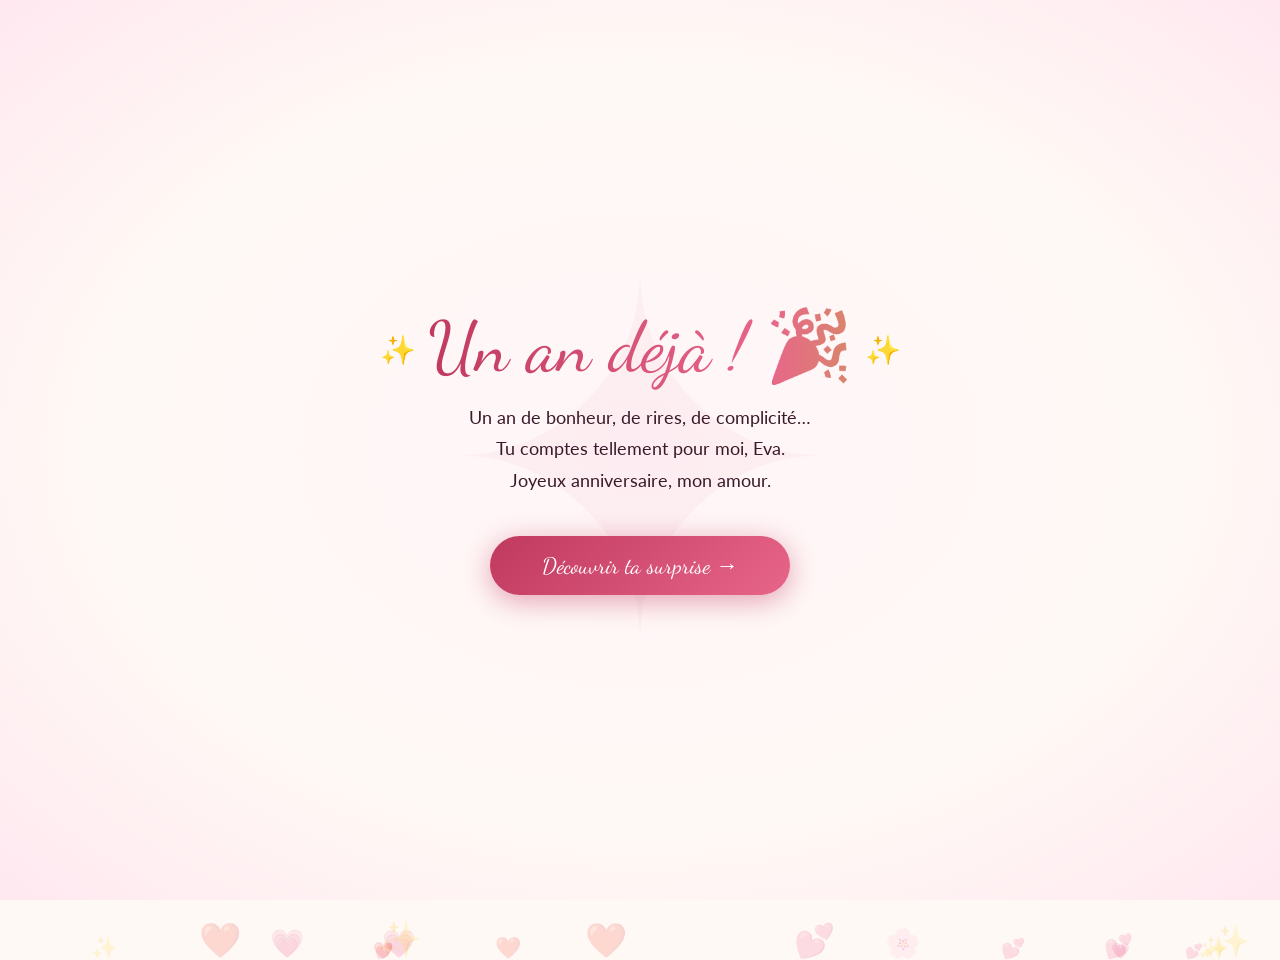
==== 1-an/2026/index.html @ 8055f94b "Accueil" ====
<!DOCTYPE html>
<html lang="fr">
<head>
  <meta charset="UTF-8" />
  <meta name="viewport" content="width=device-width, initial-scale=1.0" />
  <title>Pour Eva 💕</title>

  <!-- Open Graph -->
  <meta property="og:title" content="Pour Eva 💕">
  <meta property="og:description" content="Un compte à rebours spécialement créé pour toi, pour notre premier anniversaire ensemble.">
  <meta property="og:url" content="https://evavanhh.fr/1-an/2026/">
  <meta property="og:type" content="website">
  <meta property="og:locale" content="fr_FR">
  <meta property="og:image" content="https://evavanhh.fr/1-an/2026/images/banner.png">
  <meta property="og:image:type" content="image/png">
  <meta property="og:image:width" content="1730">
  <meta property="og:image:height" content="909">
  <meta property="og:image:alt" content="Pour Eva - Notre premier anniversaire">

  <!-- Twitter Card -->
  <meta name="twitter:card" content="summary_large_image">
  <meta name="twitter:title" content="Pour Eva 💕">
  <meta name="twitter:description" content="Un compte à rebours spécialement créé pour toi, pour notre premier anniversaire ensemble.">
  <meta name="twitter:image" content="https://evavanhh.fr/1-an/2026/images/banner.png">
  <meta name="twitter:image:alt" content="Pour Eva - Notre premier anniversaire">

  <!-- Données structurées -->
  <script type="application/ld+json">
  {
    "@context": "https://schema.org",
    "@type": "WebPage",
    "name": "Pour Eva",
    "description": "Un compte à rebours spécialement créé pour notre premier anniversaire ensemble. Que se passera t-il quand il tombera à zéro ?",
    "url": "https://evavanhh.fr",
    "author": {
      "@type": "Person",
      "name": "Redouane Saraoui"
    }
  }
  </script>

  <link rel="icon" type="image/svg+xml" href="../../favicon_eva.svg" />
  <link rel="preconnect" href="https://fonts.googleapis.com" />
  <link href="https://fonts.googleapis.com/css2?family=Dancing+Script:wght@400;700&family=Lato:wght@300;400&display=swap" rel="stylesheet" />
  <link rel="stylesheet" href="css/index.css" />
</head>
<body>

<div class="hearts-bg" id="heartsBg"></div>

<div class="card" id="mainCard">
  <p class="title-small">Pour toi,</p>
  <h1 class="title-big">Eva</h1>

  <div class="countdown" id="countdown">
    <div class="unit"><span class="unit-num" id="cd-days">000</span><span class="unit-label">Jours</span></div>
    <div class="unit"><span class="unit-num" id="cd-hours">00</span><span class="unit-label">Heures</span></div>
    <div class="unit"><span class="unit-num" id="cd-mins">00</span><span class="unit-label">Minutes</span></div>
    <div class="unit"><span class="unit-num" id="cd-secs">00</span><span class="unit-label">Secondes</span></div>
  </div>

  <p class="sub">avant notre premier anniversaire ensemble&nbsp;✨</p>
</div>

<div id="flash"></div>
<canvas id="fx-canvas"></canvas>

<div id="celebration">
  <div class="cele-ring">
    <p class="cele-title">Un an déjà&nbsp;! 🎉</p>
  </div>
  <p class="cele-sub">
    Un an de bonheur, de rires, de complicité…<br/>
    Tu comptes tellement pour moi, Eva.<br/>
    Joyeux anniversaire, mon amour.
  </p>
  <button class="btn-enter" onclick="window.location.href='lettre.html'">
    Découvrir ta surprise →
  </button>
</div>

<script src="js/index.js"></script>
</body>
</html>
---- 1-an/2026/css/index.css ----
*, *::before, *::after { box-sizing: border-box; margin: 0; padding: 0; }

:root {
  --rose:   #c0395e;
  --rose-l: #f4c2ce;
  --cream:  #fff9f5;
  --gold:   #c9a84c;
  --dark:   #3a1a2a;
}

body {
  min-height: 100vh;
  background: var(--cream);
  display: flex;
  flex-direction: column;
  align-items: center;
  justify-content: center;
  font-family: 'Lato', sans-serif;
  overflow: hidden;
  position: relative;
}

/* ── floating hearts (fond normal) ── */
.hearts-bg {
  position: fixed; inset: 0;
  pointer-events: none;
  z-index: 0;
}
.heart-float {
  position: absolute;
  bottom: -60px;
  font-size: 1.4rem;
  animation: floatUp linear infinite;
  opacity: 0.18;
}
@keyframes floatUp {
  to { transform: translateY(-110vh) rotate(20deg); opacity: 0; }
}

/* ── main card ── */
.card {
  position: relative; z-index: 1;
  background: white;
  border-radius: 24px;
  padding: 48px 56px;
  text-align: center;
  box-shadow: 0 8px 48px rgba(192,57,94,.15);
  max-width: 520px;
  width: 90%;
  transition: transform .4s;
}

.title-small {
  font-family: 'Dancing Script', cursive;
  color: var(--rose);
  font-size: 1.3rem;
  margin-bottom: 6px;
}
.title-big {
  font-family: 'Dancing Script', cursive;
  color: var(--dark);
  font-size: 2.6rem;
  line-height: 1.2;
  margin-bottom: 32px;
}

/* ── countdown ── */
.countdown {
  display: flex;
  gap: 16px;
  justify-content: center;
  margin-bottom: 28px;
}
.unit {
  display: flex;
  flex-direction: column;
  align-items: center;
  background: var(--rose-l);
  border-radius: 14px;
  padding: 16px 18px;
  min-width: 70px;
}
.unit-num {
  font-size: 2.2rem;
  font-weight: 700;
  color: var(--rose);
  line-height: 1;
  font-family: 'Lato', sans-serif;
}
.unit-label {
  font-size: .68rem;
  color: var(--rose);
  text-transform: uppercase;
  letter-spacing: .08em;
  margin-top: 4px;
}

.sub {
  color: #888;
  font-size: .9rem;
  line-height: 1.6;
}

/* ══════════════════════════════════════════
   CELEBRATION OVERLAY
══════════════════════════════════════════ */
#celebration {
  display: none;
  position: fixed; inset: 0; z-index: 100;
  background: radial-gradient(ellipse at center, #fff5f8 0%, #fff9f5 60%, #ffe8f0 100%);
  flex-direction: column;
  align-items: center;
  justify-content: center;
  text-align: center;
  padding: 32px;
  overflow: hidden;
}
#celebration.show { display: flex; }

/* gros cœur déco derrière le texte */
#celebration::before {
  content: '✦';
  position: absolute;
  font-size: 38vw;
  color: rgba(192,57,94,.04);
  pointer-events: none;
  animation: heartBeat 2.5s ease-in-out infinite;
  z-index: 0;
}
@keyframes heartBeat {
  0%,100% { transform: scale(1); }
  50%      { transform: scale(1.06); }
}

/* sparkle ring autour du titre */
.cele-ring {
  position: relative;
  display: inline-block;
  z-index: 1;
  margin-bottom: 8px;
}
.cele-ring::before,
.cele-ring::after {
  content: '✨';
  position: absolute;
  top: 50%; transform: translateY(-50%);
  font-size: 1.8rem;
  animation: sparkleSwing 2s ease-in-out infinite;
}
.cele-ring::before { left: -48px; animation-delay: 0s; }
.cele-ring::after  { right: -48px; animation-delay: .4s; }
@keyframes sparkleSwing {
  0%,100% { transform: translateY(-50%) rotate(-15deg) scale(1); }
  50%      { transform: translateY(-50%) rotate(15deg) scale(1.3); }
}

/* titre principal avec shimmer */
.cele-title {
  font-family: 'Dancing Script', cursive;
  font-size: clamp(2.6rem, 9vw, 4.4rem);
  color: var(--rose);
  margin-bottom: 4px;
  position: relative; z-index: 1;
  animation: titleEntrance .8s cubic-bezier(.34,1.56,.64,1) both;
  background: linear-gradient(90deg, #c0395e 0%, #e8658a 40%, #c9a84c 60%, #c0395e 100%);
  background-size: 200%;
  -webkit-background-clip: text;
  -webkit-text-fill-color: transparent;
  background-clip: text;
  animation: titleEntrance .8s cubic-bezier(.34,1.56,.64,1) both,
             shimmer 3s 1s linear infinite;
}
@keyframes titleEntrance {
  from { opacity: 0; transform: scale(.5) rotate(-6deg); }
  to   { opacity: 1; transform: scale(1)  rotate(0deg); }
}
@keyframes shimmer {
  from { background-position: 200% center; }
  to   { background-position: -200% center; }
}

/* sous-titre */
.cele-sub {
  font-size: 1.1rem;
  color: var(--dark);
  max-width: 440px;
  line-height: 1.8;
  margin-bottom: 40px;
  position: relative; z-index: 1;
  animation: slideUp .7s .5s cubic-bezier(.34,1.56,.64,1) both;
}
@keyframes slideUp {
  from { opacity: 0; transform: translateY(30px); }
  to   { opacity: 1; transform: translateY(0); }
}

/* bouton avec pulsation */
.btn-enter {
  background: linear-gradient(135deg, var(--rose), #e8658a);
  color: white;
  border: none;
  border-radius: 50px;
  padding: 16px 52px;
  font-family: 'Dancing Script', cursive;
  font-size: 1.4rem;
  cursor: pointer;
  box-shadow: 0 6px 28px rgba(192,57,94,.45);
  position: relative; z-index: 1;
  animation: slideUp .7s .9s cubic-bezier(.34,1.56,.64,1) both,
             btnPulse 2s 1.6s ease-in-out infinite;
  transition: transform .2s, box-shadow .2s;
}
.btn-enter:hover {
  transform: scale(1.07);
  box-shadow: 0 8px 36px rgba(192,57,94,.6);
}
@keyframes btnPulse {
  0%,100% { box-shadow: 0 6px 28px rgba(192,57,94,.45); }
  50%      { box-shadow: 0 8px 40px rgba(192,57,94,.75), 0 0 0 8px rgba(192,57,94,.1); }
}

/* cœurs flottants pendant la célébration */
.cele-heart {
  position: absolute;
  bottom: -10%;
  pointer-events: none;
  z-index: 2;
  animation: floatCele linear forwards;
  opacity: 0;
}
@keyframes floatCele {
  0%   { opacity: 0;   transform: translateY(0)    scale(.6) rotate(-10deg); }
  10%  { opacity: 1; }
  80%  { opacity: .9; }
  100% { opacity: 0;   transform: translateY(-110vh) scale(1.2) rotate(20deg); }
}

/* ── canvas unique pour tous les effets ── */
#fx-canvas {
  position: fixed; inset: 0; z-index: 98;
  pointer-events: none;
}

/* ── flash blanc initial ── */
#flash {
  position: fixed; inset: 0; z-index: 200;
  background: white;
  opacity: 0;
  pointer-events: none;
}

/* ── shake ── */
@keyframes shake {
  0%        { transform: translate(0,0) rotate(0); }
  10%       { transform: translate(-8px, -6px) rotate(-.5deg); }
  20%       { transform: translate(8px,  6px) rotate(.5deg); }
  30%       { transform: translate(-10px, 4px) rotate(-.4deg); }
  40%       { transform: translate(10px, -4px) rotate(.4deg); }
  50%       { transform: translate(-6px,  8px) rotate(-.3deg); }
  60%       { transform: translate(6px,  -8px) rotate(.3deg); }
  70%       { transform: translate(-4px,  4px) rotate(-.2deg); }
  80%       { transform: translate(4px,  -4px) rotate(.2deg); }
  90%       { transform: translate(-2px,  2px) rotate(0); }
  100%      { transform: translate(0,0) rotate(0); }
}
body.shake { animation: shake .6s cubic-bezier(.36,.07,.19,.97) both; }
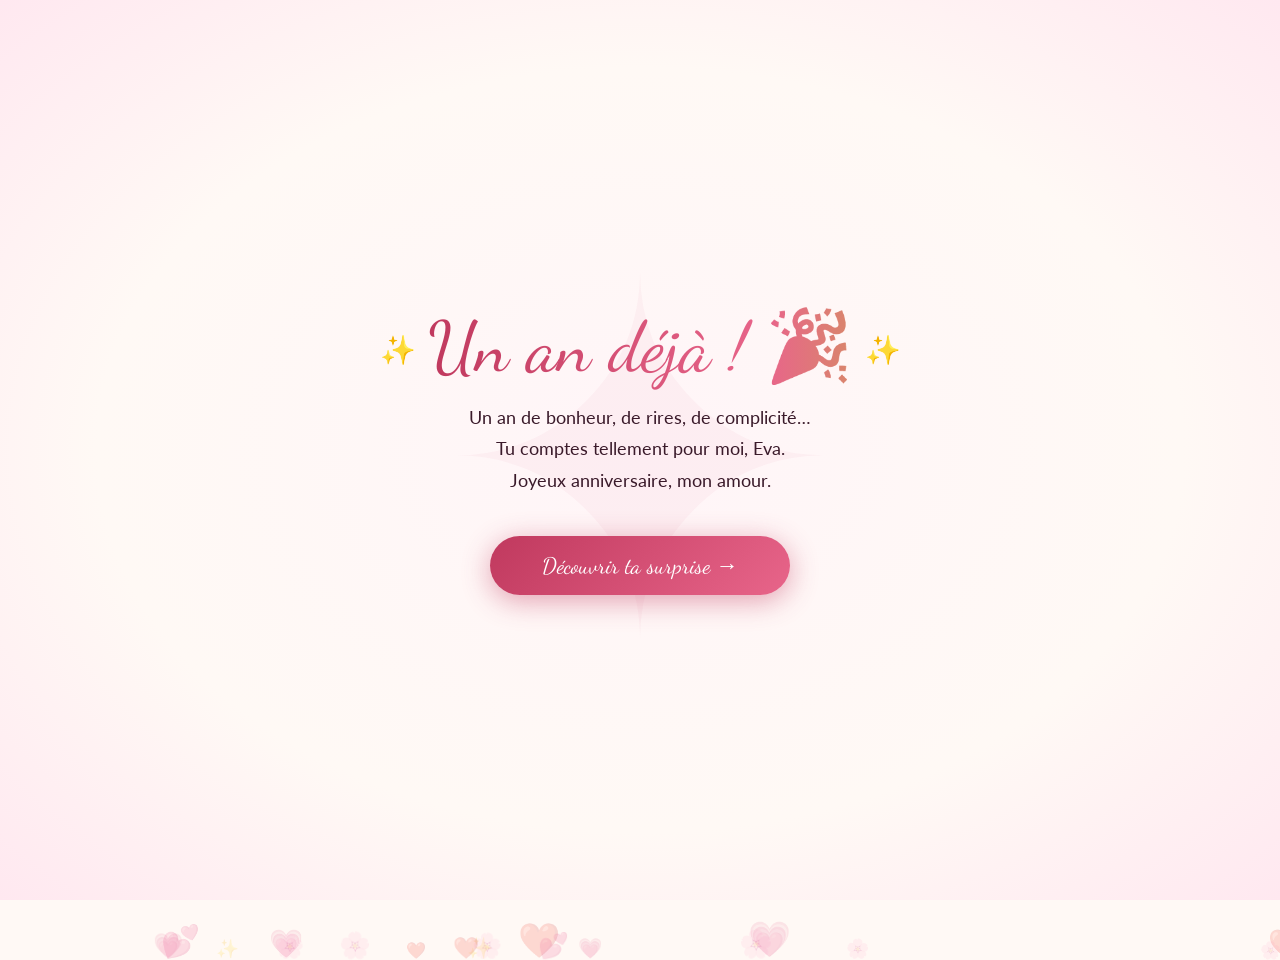
==== commit ff21f8c2: "Modifs Co-Authored-By: Claude Sonnet 4.6 <noreply@anthropic.com>" ====
--- a/1-an/2026/index.html
+++ b/1-an/2026/index.html
@@ -31,7 +31,7 @@
     "@type": "WebPage",
     "name": "Pour Eva",
     "description": "Un compte à rebours spécialement créé pour notre premier anniversaire ensemble. Que se passera t-il quand il tombera à zéro ?",
-    "url": "https://evavanhh.fr",
+    "url": "https://evavanhh.fr/1-an/2026/",
     "author": {
       "@type": "Person",
       "name": "Redouane Saraoui"
